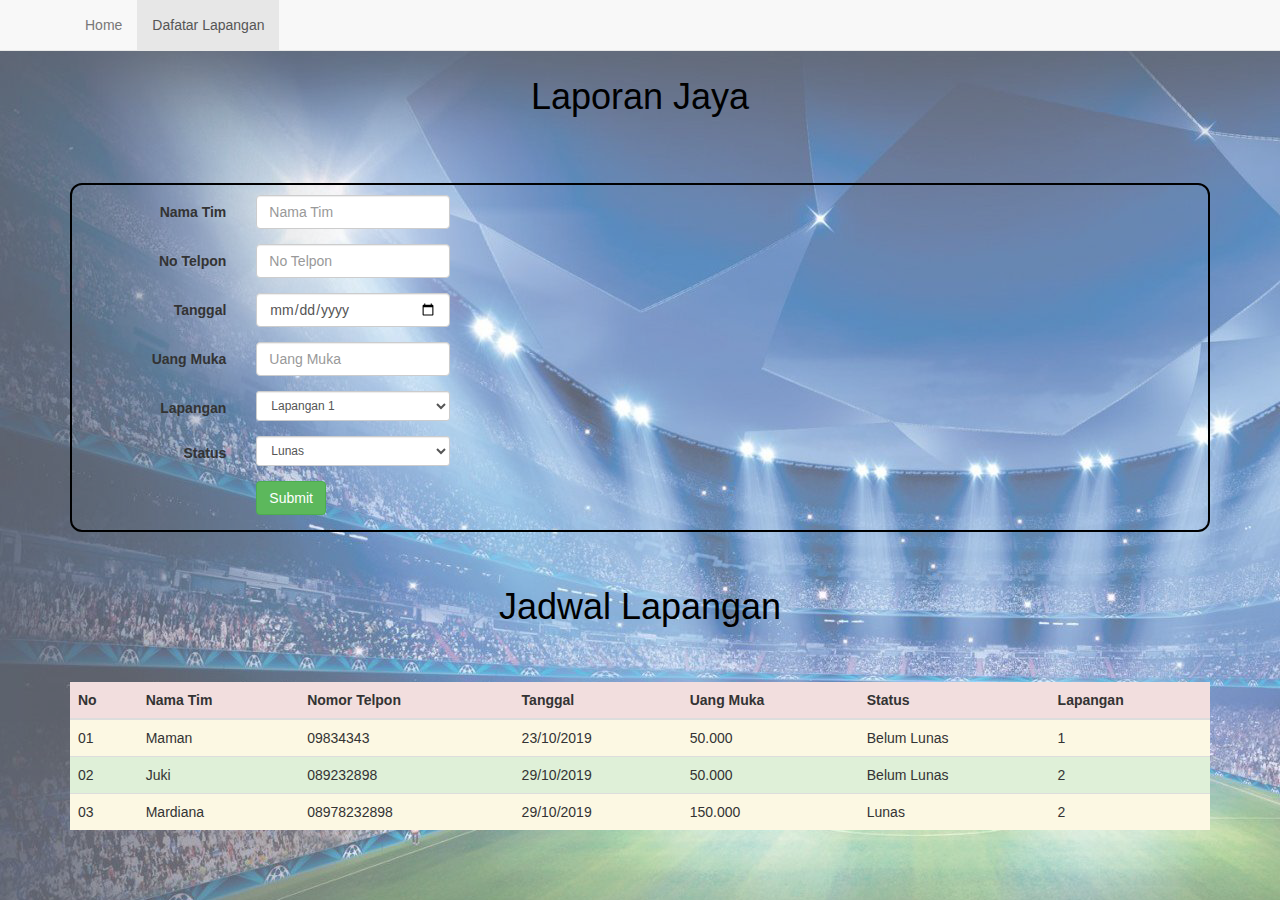
==== report.html @ fc7ba782 "futsal" ====
<!DOCTYPE html>
<html lang="en">
  <head>
    <meta charset="utf-8">
    <meta http-equiv="X-UA-Compatible" content="IE=edge">
    <meta name="viewport" content="width=device-width, initial-scale=1">
    <!-- The above 3 meta tags *must* come first in the head; any other head content must come *after* these tags -->
    <meta name="description" content="">
    <meta name="author" content="">
    <link rel="icon" href="../../favicon.ico">
    <link rel="canonical" href="https://getbootstrap.com/docs/3.3/examples/navbar-fixed-top/">

    <title>Laporan Lapangan</title>

    <!-- Bootstrap core CSS -->
    <link href="css/bootstrap.min.css" rel="stylesheet">
    <link href="css/style.css" rel="stylesheet">

    <!-- IE10 viewport hack for Surface/desktop Windows 8 bug -->
    <link href="css/ie10-viewport-bug-workaround.css" rel="stylesheet">

    <!-- Custom styles for this template -->
    <link href="navbar-fixed-top.css" rel="stylesheet">

    <!-- Just for debugging purposes. Don't actually copy these 2 lines! -->
    <!--[if lt IE 9]><script src="js/ie8-responsive-file-warning.js"></script><![endif]-->
    <script src="js/ie-emulation-modes-warning.js"></script>

    <!-- HTML5 shim and Respond.js for IE8 support of HTML5 elements and media queries -->
    <!--[if lt IE 9]>
      <script src="https://oss.maxcdn.com/html5shiv/3.7.3/html5shiv.min.js"></script>
      <script src="https://oss.maxcdn.com/respond/1.4.2/respond.min.js"></script>
    <![endif]-->
  </head>

  <body>



    <!-- Fixed navbar -->
    <nav class="navbar navbar-default navbar-fixed-top">
      <div class="container">
        <div class="navbar-header">
          <button type="button" class="navbar-toggle collapsed" data-toggle="collapse" data-target="#navbar" aria-expanded="false" aria-controls="navbar">
            <span class="sr-only">Toggle navigation</span>
            <span class="icon-bar"></span>
            <span class="icon-bar"></span>
            <span class="icon-bar"></span>
          </button>
          <!-- <a class="navbar-brand" href="#">Project name</a> -->
        </div>
        <div id="navbar" class="navbar-collapse collapse">
          <ul class="nav navbar-nav">
            <li><a href="index.html">Home</a></li>
            <li class="active"><a href="report.html">Dafatar Lapangan</a></li>
            
          </ul>

        </div><!--/.nav-collapse -->
      </div>
    </nav>
        <h1 class="judul text-center" style="color: black;">Laporan Jaya</h1>
        <div class="container">
          <div class="laporan">
            <p>
           <div class="row">
              <form class="form-horizontal">
                  <div class="form-group">
                    <label for="inputEmail3" class="col-sm-2 control-label">Nama Tim</label>
                    <div class="col-sm-10">
                      <input type="name" class="form-control" id="Nama" placeholder="Nama Tim" style="width: 20%;">
                    </div>
                  </div>
                  <div class="form-group">
                    <label for="inputPassword3" class="col-sm-2 control-label">No Telpon</label>
                    <div class="col-sm-10">
                      <input type="telp" class="form-control" id="Telpon" placeholder="No Telpon" style="width: 20%;">
                    </div>
                  </div>
                  <div class="form-group">
                    <label for="" class="col-sm-2 control-label">Tanggal</label>
                    <div class="col-sm-10">
                      <input type="date" class="form-control" name="date" id="date" style="width: 20%;" >
                    </div>
                  </div>
                  <div class="form-group">
                    <label  class="col-sm-2 control-label">Uang Muka</label>
                    <div class="col-sm-10">
                      <input type="text" class="form-control" id="uang" placeholder="Uang Muka" style="width: 20%;">
                    </div>
                  </div>
                  <div class="form-group">
                    <label  class="col-sm-2 control-label">Lapangan</label>
                    <div class="col-sm-10">
                      <select class="form-control input-sm" style="width: 20%;">
                        <option value="volvo">Lapangan 1</option>
                        <option value="volvo">Lapangan 2</option>
                        
                      </select>
                    </div>
                  </div>
                  <div class="form-group">
                    <label  class="col-sm-2 control-label">Status</label>
                    <div class="col-sm-10">
                      <select class="form-control input-sm" style="width: 20%;">
                        <option value="volvo">Lunas</option>
                        <option value="volvo">Belum Lunas</option>
                        
                      </select>
                    </div>
                  </div>
                  <p>
                  <p>
                  <div class="form-group">
                    <div class="col-sm-offset-2 col-sm-10">
                      <button type="submit" class="btn btn-success">Submit</button>
                    </div>
                  </div>

              </form>
           </div>
          </div>
        </div>
        <h1 class="text-center" style="color: black;">Jadwal Lapangan</h1>
        <div class="container">
          <div class="tabel">
            <div class="row">
              <div class="col-sm-12">
                      <table class="table table-striped">
                          <thead>
                          <tr class="danger">
                            <th scope="col">No</th>
                            <th scope="col">Nama Tim</th>
                            <th scope="col">Nomor Telpon</th>
                            <th scope="col">Tanggal</th>
                            <th scope="col">Uang Muka</th>
                            <th scope="col">Status</th>
                            <th scope="col">Lapangan</th>
                          </tr>
                        </thead>
                        <tbody>
                          <tr class="warning">
                            <td>01</td>
                            <td>Maman</td>
                            <td>09834343</td>
                            <td>23/10/2019</td>
                            <td>50.000</td>
                            <td>Belum Lunas</td>
                            <td> 1 </td>
                          </tr>
                          <tr class="success">
                            <td>02</td>
                            <td>Juki</td>
                            <td>089232898</td>
                            <td>29/10/2019</td>
                            <td>50.000</td>
                            <td>Belum Lunas</td>
                            <td> 2 </td>
                          </tr>
                          <tr class="warning">
                            <td>03</td>
                            <td>Mardiana</td>
                            <td>08978232898</td>
                            <td>29/10/2019</td>
                            <td>150.000</td>
                            <td>Lunas</td>
                            <td> 2 </td>
                          </tr>
                        </tbody>
                    </table>
                </div>
            </div>
          </div>
        </div>




    <!-- Bootstrap core JavaScript
    ================================================== -->
    <!-- Placed at the end of the document so the pages load faster -->
    <script src="https://ajax.googleapis.com/ajax/libs/jquery/1.12.4/jquery.min.js"></script>
    <script>window.jQuery || document.write('<script src="js/jquery.min.js"><\/script>')</script>
    <script src="js/bootstrap.min.js"></script>
    <!-- IE10 viewport hack for Surface/desktop Windows 8 bug -->
    <script src="js/ie10-viewport-bug-workaround.js"></script>
  </body>
</html>
---- css/style.css ----
.gambar  {
	margin-top:  8%;

	}

.toggle  {
	margin-top:  4%;

	}
.judul  {
	margin-top:  6%;

	}

.tabel  {
	margin-top:  4%;
	margin-bottom: 4%;

	}
.laporan  {
	margin-top:  5%;
	  border: 2px solid black;
  border-radius: 12px;
  margin-bottom: 3%;

	}


body {
	background-image: url("../img/maid.png");


}

h1	{
	color: white;
}

.switch {
  position: relative;
  display: inline-block;
  width: 60px;
  height: 34px;
}

.switch input { 
  opacity: 0;
  width: 0;
  height: 0;
}

.slider {
  position: absolute;
  cursor: pointer;
  top: 0;
  left: 0;
  right: 0;
  bottom: 0;
  background-color: #FF0000;
  -webkit-transition: .4s;
  transition: .4s;
}

.slider:before {
  position: absolute;
  content: "";
  height: 26px;
  width: 26px;
  left: 4px;
  bottom: 4px;
  background-color: white;
  -webkit-transition: .4s;
  transition: .4s;
}

input:checked + .slider {
  background-color: #16D83D;
}

input:focus + .slider {
  box-shadow: 0 0 1px #16D83D;
}

input:checked + .slider:before {
  -webkit-transform: translateX(26px);
  -ms-transform: translateX(26px);
  transform: translateX(26px);
}

/* Rounded sliders */
.slider.round {
  border-radius: 34px;
}

.slider.round:before {
  border-radius: 50%;
}
---- css/ie10-viewport-bug-workaround.css ----
/*!
 * IE10 viewport hack for Surface/desktop Windows 8 bug
 * Copyright 2014-2015 Twitter, Inc.
 * Licensed under MIT (https://github.com/twbs/bootstrap/blob/master/LICENSE)
 */

/*
 * See the Getting Started docs for more information:
 * http://getbootstrap.com/getting-started/#support-ie10-width
 */
@-webkit-viewport { width: device-width; }
@-moz-viewport    { width: device-width; }
@-ms-viewport     { width: device-width; }
@-o-viewport      { width: device-width; }
@viewport         { width: device-width; }
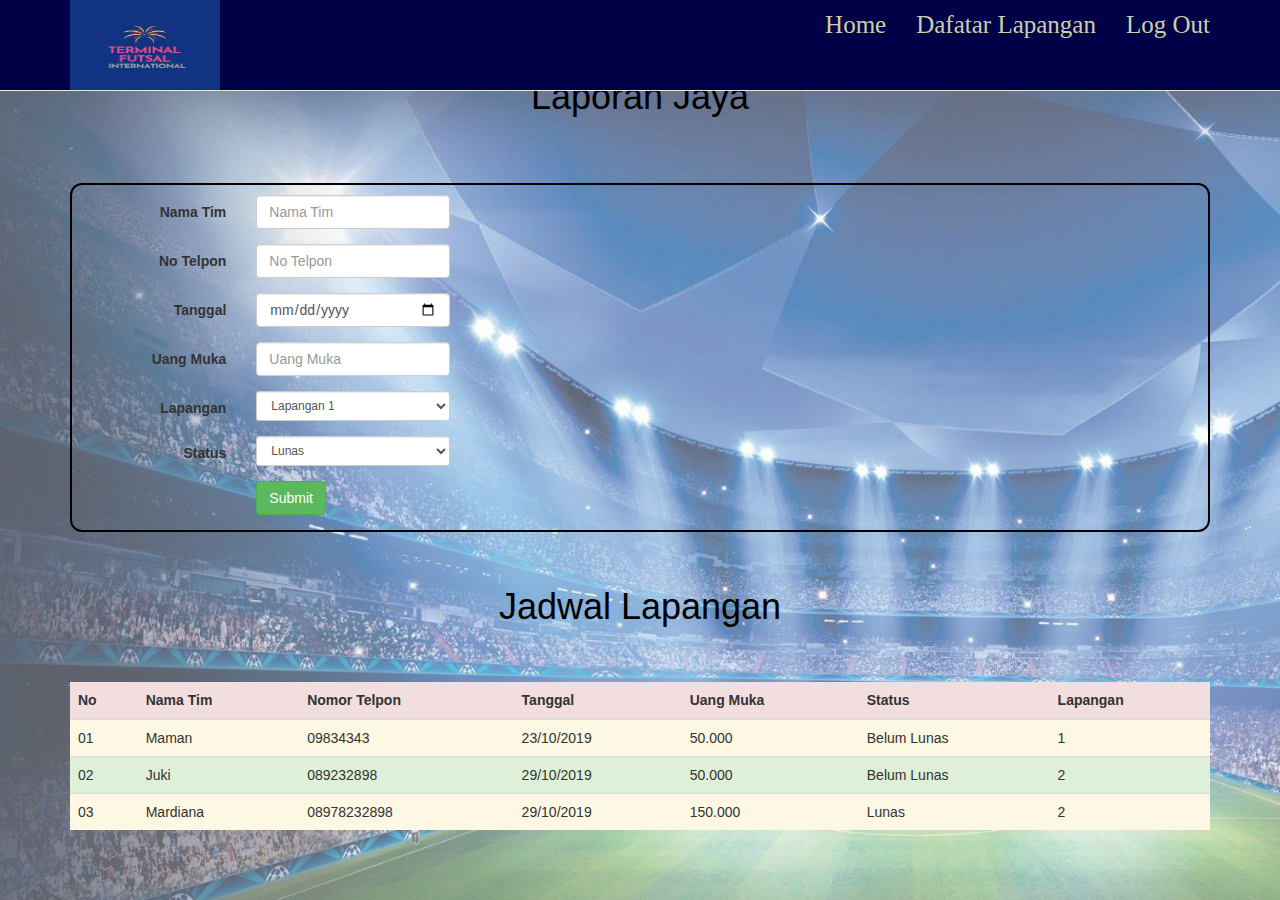
==== commit 1748be44: "baru lg" ====
--- a/report.html
+++ b/report.html
@@ -39,6 +39,7 @@
 
 
     <!-- Fixed navbar -->
+    <!-- Fixed navbar -->
     <nav class="navbar navbar-default navbar-fixed-top">
       <div class="container">
         <div class="navbar-header">
@@ -51,10 +52,16 @@
           <!-- <a class="navbar-brand" href="#">Project name</a> -->
         </div>
         <div id="navbar" class="navbar-collapse collapse">
-          <ul class="nav navbar-nav">
-            <li><a href="index.html">Home</a></li>
-            <li class="active"><a href="report.html">Dafatar Lapangan</a></li>
-            
+          <img src="img/gg.jpeg" style="height: 90px; width: 150px;">
+          <ul class="nav navbar-nav"> 
+            <!-- <li class="active"><a href="#">Home</a></li>
+            <li><a href="report.html">Dafatar Lapangan</a></li>
+             -->
+          </ul>
+          <ul class="nav navbar-nav navbar-right">
+            <li><a href="#home" style="font-size: 25px; color: #cdcdaa">Home</a></li>
+            <li><a href="report.html" style="font-size: 25px; color: #cdcdaa">Dafatar Lapangan</a></li>
+            <li><a href="./" style="font-size: 25px; color: #cdcdaa">Log Out </a></li>
           </ul>
 
         </div><!--/.nav-collapse -->
--- a/css/style.css
+++ b/css/style.css
@@ -95,4 +95,10 @@
 
 .slider.round:before {
   border-radius: 50%;
-}+}
+
+.navbar {
+  background-color: #010147;
+  font-family: fantasy;
+}
+
